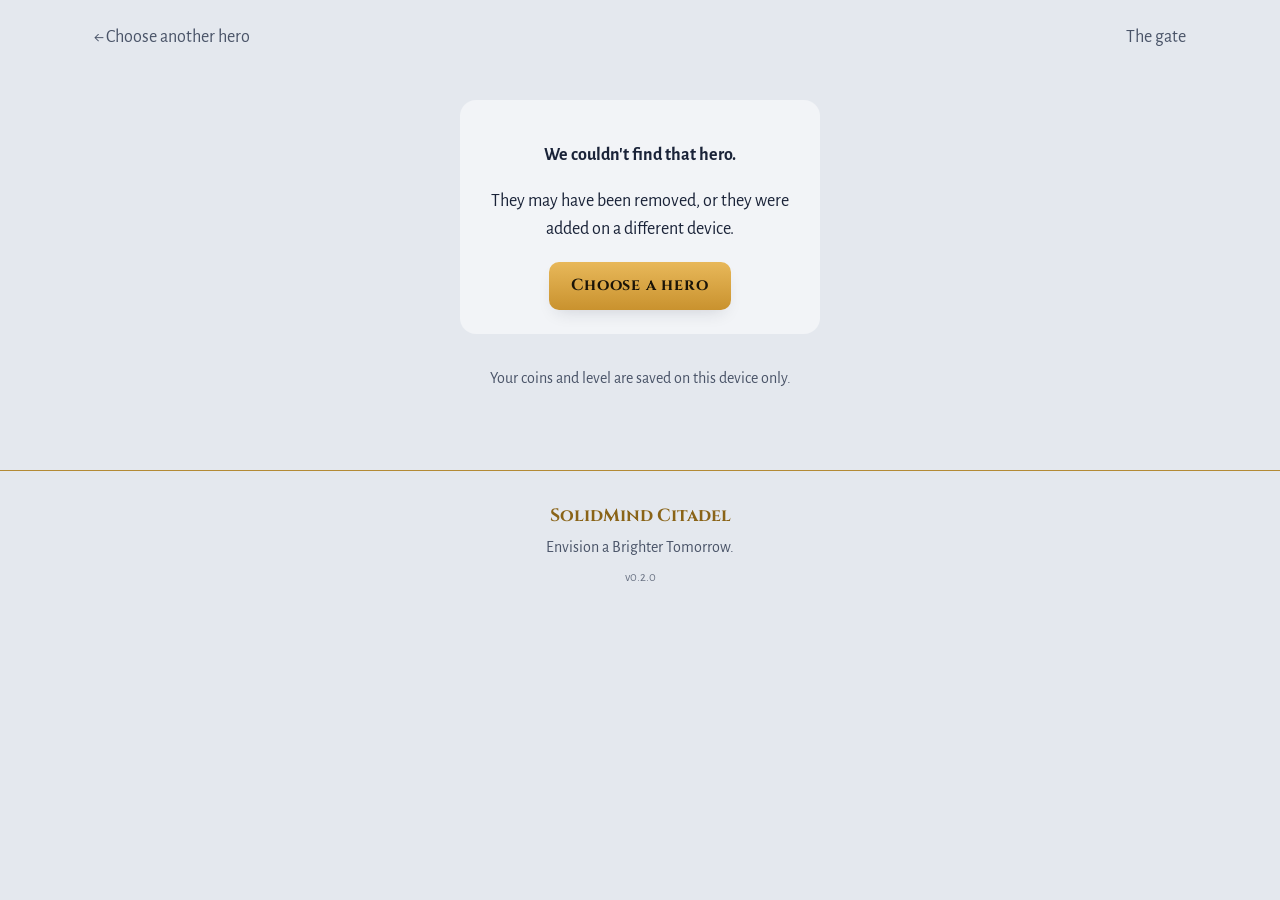
==== hero.html @ c0234db3 "v0.2.0: Rank ladder with tiers and tests Replace coin-based ranks with 5 ranks x 3 tiers moved up on" ====
<!DOCTYPE html>
<!--
  SolidMind Citadel - a hero's home page (hero.html?id=...)
  ------------------------------------------------------------
  Purpose: one page used by every hero. The "id" in the address says
  which hero to show: nickname, crest, gold coins, rank and tier
  (e.g. "Squire – Silver"), level, their next test, and the four halls
  (closed for now: "Gates open soon").

  Depends on: citadel-core.js, citadel-core.css

  Search these tags to jump to a section:
    [HTML-TOP]      links back to the hero list
    [HTML-HERO]     crest, nickname, coins, rank and tier, level
    [HTML-TEST]     the hero's next test and its status
    [HTML-HALLS]    the four halls (drawn by Citadel.renderHalls)
    [HTML-FOOTER]   bottom of the page and version number
    [JS-HOME]       fills in the page for the chosen hero

  Privacy: nicknames only; everything is saved on this device only.
-->
<html lang="en">
<head>
<meta charset="utf-8">
<meta name="viewport" content="width=device-width, initial-scale=1, viewport-fit=cover">
<title>Hero's Hall · SolidMind Citadel</title>
<link rel="icon" href="data:image/svg+xml,<svg xmlns='http://www.w3.org/2000/svg' viewBox='0 0 100 100'><text y='.9em' font-size='90'>🏰</text></svg>">
<link rel="preconnect" href="https://fonts.googleapis.com">
<link rel="preconnect" href="https://fonts.gstatic.com" crossorigin>
<link href="https://fonts.googleapis.com/css2?family=Cinzel:wght@500;700;800&family=Alegreya+Sans:wght@400;500;700&display=swap" rel="stylesheet">
<link rel="stylesheet" href="citadel-core.css">
</head>
<body>

<main class="wrap" id="main">
  <!-- [HTML-TOP] -->
  <nav class="top-links" aria-label="Citadel">
    <a href="heroes.html">&larr; Choose another hero</a>
    <a href="index.html">The gate</a>
  </nav>

  <!-- [HTML-HERO] Shown when the hero is found -->
  <section id="hero-home" hidden>
    <div class="hero-head">
      <div id="crest-spot"></div>
      <h1 id="hero-name"></h1>
    </div>
    <ul class="stats">
      <li class="stat"><span class="label">Gold coins</span>
        <span class="value"><span class="coin" aria-hidden="true"></span><span id="hero-coins">0</span></span></li>
      <li class="stat"><span class="label">Rank</span><span class="value" id="hero-rank"></span></li>
      <li class="stat"><span class="label">Level</span><span class="value" id="hero-level">1</span></li>
    </ul>

    <!-- [HTML-TEST] Filled in by the script. Tests never start by themselves:
         the hero taps "Go to the test" when they choose. -->
    <section class="next-test" aria-labelledby="test-title">
      <h2 id="test-title">Next test</h2>
      <p id="test-name"></p>
      <p><span class="state-tag" id="test-state"></span></p>
      <p id="test-text"></p>
      <ul class="weak-list" id="weak-list" hidden></ul>
      <div class="btn-row" id="test-go" hidden><a class="btn" id="test-link" href="#">Go to the test</a></div>
    </section>

    <!-- [HTML-HALLS] -->
    <h2 class="halls-title">Choose a hall</h2>
    <p class="halls-sub">The gates open soon. Games will appear here, and every win earns gold coins.</p>
    <ul class="halls" id="halls"></ul>
  </section>

  <!-- Shown when the address has no hero, or the hero was removed -->
  <div class="empty" id="not-found" hidden>
    <p><strong>We couldn't find that hero.</strong></p>
    <p>They may have been removed, or they were added on a different device.</p>
    <a class="btn" href="heroes.html">Choose a hero</a>
  </div>

  <p class="device-note">Your coins and level are saved on this device only.</p>
</main>

<!-- [HTML-FOOTER] [VERSION] update the version text with every pull request -->
<footer>
  <div class="wrap">
    <strong>SolidMind Citadel</strong>
    Envision a Brighter Tomorrow.
    <span class="version">v0.2.0</span>
  </div>
</footer>

<script src="citadel-core.js"></script>
<script>
// [JS-HOME] Reads ?id=... from the address and shows that hero.
(function () {
  var C = window.Citadel;
  var id = new URLSearchParams(location.search).get("id");
  var hero = id ? C.getHero(id) : null;
  C.showStorageNotice(document.getElementById("main"));

  if (!hero) {
    document.getElementById("not-found").hidden = false;
    return;
  }
  document.title = hero.nickname + "'s Hall · SolidMind Citadel";
  document.getElementById("crest-spot").appendChild(C.crestSvg(hero, 120));
  document.getElementById("hero-name").textContent = hero.nickname;
  document.getElementById("hero-coins").textContent = hero.coins;
  document.getElementById("hero-rank").appendChild(C.rankBadge(hero));
  document.getElementById("hero-level").textContent = hero.level;

  // Next test: name, status, weak areas (if locked), and a link when it can be taken.
  var st = C.testStatus(hero);
  var STATE_NAMES = { top: "Top of the ladder", coins: "Locked: needs coins", ready: "Ready",
    "retake-coins": "Failed once", retake: "Retake ready", mastery: "Locked until mastery" };
  document.getElementById("test-name").textContent = st.test ? st.test.name : "You are a Master Engineer \u2013 Gold!";
  var tag = document.getElementById("test-state");
  tag.textContent = STATE_NAMES[st.state];
  tag.className = "state-tag state-" + st.state;
  document.getElementById("test-text").textContent = C.testStatusText(hero);
  if (st.weakAreas.length) {
    var list = document.getElementById("weak-list");
    st.weakAreas.forEach(function (a) {
      list.appendChild(C.el("li", { class: a.done ? "done" : null,
        text: a.label + (a.done ? " \u2013 mastered" : " \u2013 needs " + C.MASTERY_MARK + "%") }));
    });
    list.hidden = false;
  }
  if (st.state !== "top") {
    document.getElementById("test-link").href = "test.html?id=" + encodeURIComponent(hero.id);
    document.getElementById("test-go").hidden = false;
  }

  C.renderHalls(document.getElementById("halls"));
  // Rule 6: while a test is waiting, no NEW games open. Say so kindly.
  if (!C.newGamesAllowed(hero)) {
    document.querySelector(".halls-sub").textContent =
      "New games stay closed until your test is done. Games you already have can still be played.";
  }
  document.getElementById("hero-home").hidden = false;
})();
</script>
</body>
</html>
---- citadel-core.css ----
/*
  SolidMind Citadel - shared look (citadel-core.css)
  ------------------------------------------------------------
  Purpose: colors, fonts, buttons, cards, forms and hall banners shared
  by the hero pages and the Treasury, so they match index.html.
  (index.html keeps its own copy inside the page so the main page
  still looks right even on its own.)

  Depends on: Google Fonts Cinzel + Alegreya Sans (linked in each page).
  Used by:    heroes.html, hero.html, treasury.html, test.html

  Search these tags to jump to a section:
    [CSS-COLORS]   night and daylight color sets (same as index.html)
    [CSS-BASE]     page, text, links
    [CSS-HEADER]   page title strip and back links
    [CSS-BUTTONS]  buttons (at least 48 px tall for small fingers)
    [CSS-HEROES]   hero cards and the shield crest
    [CSS-HOME]     a hero's home page: coins, rank, level
    [CSS-RANK]     bronze / silver / gold rank badge
    [CSS-TEST]     next-test box, test page, Treasury coin table
    [CSS-FORMS]    Treasury forms, crest and color pickers
    [CSS-BANNERS]  the four hall banners
    [CSS-NOTICE]   warning and "saved on this device" notes
    [CSS-FOOTER]   bottom of the page and version number
*/

/* [CSS-COLORS] Night is the default; daylight stone when the device is in light mode */
:root {
  color-scheme: dark;
  --sky: #0F1B30;
  --stone: #1A2740;
  --stone-2: #22324F;
  --banner: #1C2B4A;
  --gold: #D9A441;
  --gold-soft: #A9802F;
  --text: #EFE3C8;
  --text-dim: #B9AE96;
  --arcane: #6CCBFF;
  --danger: #FF8A80;
  --shadow: rgba(4, 8, 18, .55);
  box-sizing: border-box;
  padding-top: env(safe-area-inset-top, 0px);
  padding-bottom: env(safe-area-inset-bottom, 0px);
}
@media (prefers-color-scheme: light) {
  :root:not([data-theme="dark"]) {
    color-scheme: light;
    --sky: #E4E8EE;
    --stone: #F2F4F7;
    --stone-2: #FFFFFF;
    --banner: #1C2B4A;
    --gold: #8A6418;
    --gold-soft: #B38A35;
    --text: #1A2338;
    --text-dim: #4A5468;
    --arcane: #1C6FA8;
    --danger: #B3261E;
    --shadow: rgba(26, 35, 56, .18);
  }
}
:root[data-theme="dark"] { color-scheme: dark; }
*, *::before, *::after { box-sizing: inherit; }

/* [CSS-BASE] */
body {
  margin: 0;
  background: var(--sky);
  color: var(--text);
  font-family: "Alegreya Sans", "Segoe UI", system-ui, sans-serif;
  font-size: 1.125rem;
  line-height: 1.55;
}
a { color: inherit; }
:focus-visible { outline: 3px solid var(--arcane); outline-offset: 4px; }
.wrap { width: min(1100px, 100% - 2rem); margin-inline: auto; }
h1, h2, h3 { font-family: "Cinzel", Georgia, serif; color: var(--gold); line-height: 1.2; }
[hidden] { display: none !important; }
.visually-hidden {
  position: absolute; width: 1px; height: 1px; overflow: hidden;
  clip: rect(0 0 0 0); white-space: nowrap;
}

/* [CSS-HEADER] */
.top-links {
  display: flex; flex-wrap: wrap; justify-content: space-between; gap: .5rem;
  padding-top: 1rem;
}
.top-links a {
  display: inline-flex; align-items: center; min-height: 44px;
  padding: 0 .25rem; color: var(--text-dim); text-decoration: none;
}
.top-links a:hover { color: var(--gold); text-decoration: underline; }
.page-title { text-align: center; margin: 1.5rem auto 0; max-width: 40ch; }
.page-title h1 {
  font-weight: 800; font-size: clamp(1.8rem, 5vw, 2.7rem);
  letter-spacing: .03em; margin: 0;
}
.page-title p { color: var(--text-dim); margin: .6rem 0 0; }

/* [CSS-BUTTONS] */
.btn {
  display: inline-flex; align-items: center; justify-content: center; gap: .5rem;
  min-height: 48px; padding: .6rem 1.4rem;
  font: 700 1rem/1.2 "Cinzel", Georgia, serif; letter-spacing: .05em;
  color: #1A1408; background: linear-gradient(#E8B85A, #C9922E);
  border: 0; border-radius: 10px; cursor: pointer; text-decoration: none;
  box-shadow: 0 8px 18px -8px var(--shadow);
}
.btn:hover { filter: brightness(1.08); }
.btn.ghost {
  color: var(--gold); background: transparent;
  box-shadow: inset 0 0 0 2px var(--gold-soft);
}
.btn.danger { color: var(--danger); background: transparent; box-shadow: inset 0 0 0 2px var(--danger); }
.btn.small { min-height: 44px; padding: .4rem 1rem; font-size: .9rem; }
.btn-row { display: flex; flex-wrap: wrap; gap: .75rem; justify-content: center; margin-top: 1.25rem; }

/* [CSS-HEROES] Hero cards on "Who enters the Citadel?" */
.hero-grid {
  list-style: none; padding: 0; margin: 2rem 0 0;
  display: grid; gap: 1.25rem;
  grid-template-columns: repeat(auto-fill, minmax(min(100%, 200px), 1fr));
}
.hero-card {
  display: flex; flex-direction: column; align-items: center; gap: .5rem;
  height: 100%; padding: 1.5rem 1rem 1.25rem;
  background: var(--stone); border: 2px solid var(--gold-soft); border-radius: 16px;
  text-decoration: none; text-align: center;
  box-shadow: 0 18px 30px -18px var(--shadow);
  border-top: 8px solid var(--hero-color, var(--gold));
  transition: transform .2s ease, border-color .2s ease;
}
a.hero-card:hover, a.hero-card:focus-visible { transform: translateY(-4px); border-color: var(--gold); }
.hero-card .name {
  font-family: "Cinzel", Georgia, serif; font-weight: 700; font-size: 1.3rem;
  color: var(--text); overflow-wrap: anywhere;
}
.hero-card .meta { color: var(--text-dim); font-size: 1rem; }
.crest { display: block; filter: drop-shadow(0 8px 10px var(--shadow)); }
.crest text { font-family: "Apple Color Emoji", "Segoe UI Emoji", "Noto Color Emoji", sans-serif; }

.empty {
  text-align: center; max-width: 36ch; margin: 2.5rem auto 0;
  padding: 1.5rem; background: var(--stone); border-radius: 16px;
}

/* [CSS-HOME] A hero's own home page */
.hero-head { display: flex; flex-direction: column; align-items: center; text-align: center; margin-top: 1.5rem; }
.hero-head h1 { font-size: clamp(1.9rem, 6vw, 2.8rem); margin: .75rem 0 0; overflow-wrap: anywhere; }
.stats {
  display: grid; gap: 1rem; list-style: none; padding: 0;
  margin: 1.75rem auto 0; max-width: 640px;
  grid-template-columns: repeat(3, 1fr);
}
@media (max-width: 480px) { .stats { grid-template-columns: 1fr; } }
.stat {
  background: var(--stone); border: 1px solid var(--gold-soft); border-radius: 14px;
  padding: .9rem .75rem; text-align: center;
}
.stat .label { display: block; font-size: .9rem; color: var(--text-dim); text-transform: uppercase; letter-spacing: .08em; }
.stat .value { display: block; font-family: "Cinzel", Georgia, serif; font-weight: 700; font-size: 1.45rem; color: var(--gold); }
.coin {
  display: inline-block; width: 1em; height: 1em; border-radius: 50%; vertical-align: -.12em; margin-right: .3rem;
  background: radial-gradient(circle at 35% 35%, #FFE7A3, #D9A441 55%, #8A6418);
  box-shadow: inset 0 0 0 2px rgba(138, 100, 24, .6);
}

/* [CSS-RANK] Rank badge: a small medal colored bronze, silver or gold, plus the words */
.rank-badge { display: inline-flex; align-items: center; gap: .4rem; font-weight: 700; }
.medal {
  flex: none; width: 1.05em; height: 1.05em; border-radius: 50%;
  box-shadow: inset 0 0 0 2px rgba(0, 0, 0, .25), 0 1px 3px var(--shadow);
}
.tier-bronze .medal { background: radial-gradient(circle at 35% 35%, #F2C29B, #B8733A 60%, #7A4520); }
.tier-silver .medal { background: radial-gradient(circle at 35% 35%, #FFFFFF, #B9C2CC 60%, #6E7884); }
.tier-gold   .medal { background: radial-gradient(circle at 35% 35%, #FFE7A3, #D9A441 60%, #8A6418); }
.stat .rank-badge { font-family: "Cinzel", Georgia, serif; font-size: 1.1rem; color: var(--gold); justify-content: center; }
.hero-card .rank-badge { color: var(--text); font-size: 1rem; }

/* [CSS-TEST] Next test box (hero page), test page, coin table (Treasury) */
.next-test {
  max-width: 640px; margin: 1.25rem auto 0; padding: 1rem 1.25rem; text-align: center;
  background: var(--stone); border: 2px solid var(--arcane); border-radius: 14px;
}
.next-test h2 { font-size: 1.15rem; margin: 0 0 .3rem; }
.next-test p { margin: .3rem 0; }
.weak-list { list-style: none; padding: 0; margin: .4rem 0 0; display: grid; gap: .3rem; }
.weak-list li::before { content: "\2610  "; color: var(--text-dim); }
.weak-list li.done::before { content: "\2611  "; color: var(--arcane); }
.state-tag {
  display: inline-block; padding: .1rem .6rem; border-radius: 99px; font-size: .9rem; font-weight: 700;
  background: var(--sky); border: 1px solid var(--gold-soft);
}
.state-ready, .state-retake { border-color: var(--arcane); color: var(--arcane); }
.state-mastery { border-color: var(--danger); color: var(--danger); }
.coming-soon {
  text-align: center; font-family: "Cinzel", Georgia, serif; font-weight: 700; font-size: 1.3rem;
  color: var(--arcane); padding: 1.25rem; margin: 1rem 0; border: 2px dashed var(--arcane); border-radius: 14px;
}
.rules { margin: .5rem 0 0; padding-left: 1.2rem; }
.rules li { margin: .25rem 0; }
.table-scroll { overflow-x: auto; }
.coin-table { width: 100%; border-collapse: collapse; font-size: 1rem; }
.coin-table th, .coin-table td { padding: .4rem .5rem; border-bottom: 1px solid var(--gold-soft); text-align: left; vertical-align: middle; }
.coin-table th { font-family: "Cinzel", Georgia, serif; color: var(--gold); font-size: .95rem; }
.coin-table input { width: 6.5rem; min-height: 44px; padding: .3rem .5rem; font: inherit; color: var(--text);
  background: var(--sky); border: 2px solid var(--gold-soft); border-radius: 8px; }
.promo { color: var(--arcane); font-size: .9rem; font-weight: 700; }

/* [CSS-FORMS] Treasury */
.panel {
  background: var(--stone); border: 1px solid var(--gold-soft); border-radius: 16px;
  padding: clamp(1rem, 4vw, 1.75rem); margin: 1.75rem auto 0; max-width: 720px;
  box-shadow: 0 18px 30px -20px var(--shadow);
}
.panel h2 { margin: 0 0 .75rem; font-size: 1.35rem; }
.panel > p { margin: .25rem 0 .75rem; color: var(--text-dim); }
label, .field-label { display: block; font-weight: 700; margin: 1rem 0 .4rem; }
input[type="text"], input[type="password"], select {
  width: 100%; min-height: 48px; padding: .5rem .8rem;
  font: inherit; color: var(--text); background: var(--sky);
  border: 2px solid var(--gold-soft); border-radius: 10px;
}
input:focus-visible, select:focus-visible { border-color: var(--arcane); outline-offset: 2px; }
.pin-input { font-size: 1.6rem !important; letter-spacing: .6em; text-align: center; max-width: 12rem; }
.hint { font-size: .95rem; color: var(--text-dim); margin: .3rem 0 0; }
.error { color: var(--danger); font-weight: 700; margin: .75rem 0 0; min-height: 1.5em; }
.ok { color: var(--arcane); font-weight: 700; margin: .75rem 0 0; }

fieldset { border: 0; padding: 0; margin: 1rem 0 0; min-width: 0; }
legend { font-weight: 700; padding: 0; margin-bottom: .4rem; }
.picker { display: flex; flex-wrap: wrap; gap: .5rem; }
.picker input { position: absolute; opacity: 0; width: 1px; height: 1px; }
.picker label {
  margin: 0; display: grid; place-items: center;
  width: 52px; height: 52px; border-radius: 12px; cursor: pointer;
  background: var(--sky); border: 2px solid var(--gold-soft);
  font-size: 1.7rem; font-weight: 400;
}
.picker.colors label { border-radius: 50%; }
.picker input:checked + label { border-color: var(--arcane); box-shadow: 0 0 0 3px var(--arcane); }
.picker input:focus-visible + label { outline: 3px solid var(--arcane); outline-offset: 3px; }

.roster { list-style: none; padding: 0; margin: .5rem 0 0; display: grid; gap: .9rem; }
.roster li {
  display: grid; grid-template-columns: auto 1fr; gap: .4rem 1rem; align-items: center;
  padding: .9rem; background: var(--sky); border-radius: 12px; border-left: 6px solid var(--hero-color, var(--gold));
}
.roster .who { font-family: "Cinzel", Georgia, serif; font-weight: 700; font-size: 1.15rem; overflow-wrap: anywhere; }
.roster .info { color: var(--text-dim); font-size: 1rem; }
.roster .controls { grid-column: 1 / -1; display: flex; flex-wrap: wrap; gap: .5rem; align-items: center; }
.roster .controls label { margin: 0; font-weight: 500; display: flex; align-items: center; gap: .5rem; }
.roster .controls select { width: auto; }

/* [CSS-BANNERS] The four hall banners (same design as index.html) */
.halls-title { font-size: clamp(1.4rem, 3vw, 1.9rem); text-align: center; margin: clamp(2.5rem, 7vw, 4rem) 0 .4rem; }
.halls-sub { text-align: center; color: var(--text-dim); margin: 0 auto 2.25rem; max-width: 46ch; }
.halls {
  display: grid; grid-template-columns: repeat(auto-fit, minmax(210px, 1fr));
  gap: 2.25rem 1.5rem; list-style: none; padding: 0; margin: 0;
}
.hall { position: relative; padding-top: 14px; }
.hall::before {
  content: ""; position: absolute; top: 4px; left: -6px; right: -6px; height: 10px; border-radius: 5px;
  background: linear-gradient(var(--gold), var(--gold-soft));
}
.cloth {
  --notch: 34px; display: block; height: 100%; text-decoration: none; padding: 3px; background: var(--gold);
  clip-path: polygon(0 0, 100% 0, 100% calc(100% - var(--notch)), 50% 100%, 0 calc(100% - var(--notch)));
  transform-origin: top center; filter: drop-shadow(0 18px 18px var(--shadow));
}
.cloth-inner {
  height: 100%; background: var(--banner); clip-path: inherit;
  padding: 1.6rem 1.25rem calc(var(--notch) + 1.6rem); text-align: center; color: #EFE3C8;
  display: flex; flex-direction: column; align-items: center; gap: .6rem;
}
.cloth svg { width: 56px; height: 56px; stroke: #E3B456; fill: none; stroke-width: 2.2; stroke-linecap: round; stroke-linejoin: round; }
.cloth h3 { font-weight: 700; font-size: 1.35rem; margin: .2rem 0 0; color: #F3D58C; }
.cloth p { margin: 0; font-size: 1.05rem; color: #D9CEB4; }
.cloth .status { margin-top: auto; padding-top: .8rem; font-size: .95rem; color: #8FD6FF; }
a.cloth { transition: transform .2s ease; }
a.cloth:hover, a.cloth:focus-visible { transform: translateY(-4px); }
@keyframes unfurl { from { transform: scaleY(.05); opacity: 0; } to { transform: scaleY(1); opacity: 1; } }
.hall .cloth { animation: unfurl .7s cubic-bezier(.2, .8, .2, 1) both; }
.hall:nth-child(2) .cloth { animation-delay: .12s; }
.hall:nth-child(3) .cloth { animation-delay: .24s; }
.hall:nth-child(4) .cloth { animation-delay: .36s; }

/* [CSS-NOTICE] */
.notice {
  margin: 1.25rem auto 0; max-width: 720px; padding: .8rem 1rem; border-radius: 12px;
  background: var(--stone-2); border: 2px dashed var(--danger); color: var(--text);
}
.device-note { text-align: center; color: var(--text-dim); font-size: 1rem; max-width: 52ch; margin: 2rem auto 0; }

/* Respect "reduce motion" on the device */
@media (prefers-reduced-motion: reduce) {
  .hall .cloth { animation: none; }
  a.cloth, .hero-card { transition: none; }
  a.cloth:hover, a.hero-card:hover { transform: none; }
}

/* [CSS-FOOTER] */
footer {
  margin-top: clamp(3rem, 8vw, 5rem); padding: 2rem 0 2.5rem;
  border-top: 1px solid var(--gold-soft); text-align: center; color: var(--text-dim); font-size: 1rem;
}
footer strong { display: block; font-family: "Cinzel", Georgia, serif; color: var(--gold); font-size: 1.1rem; margin-bottom: .25rem; }
.version { display: block; margin-top: .5rem; font-size: .8rem; opacity: .8; }
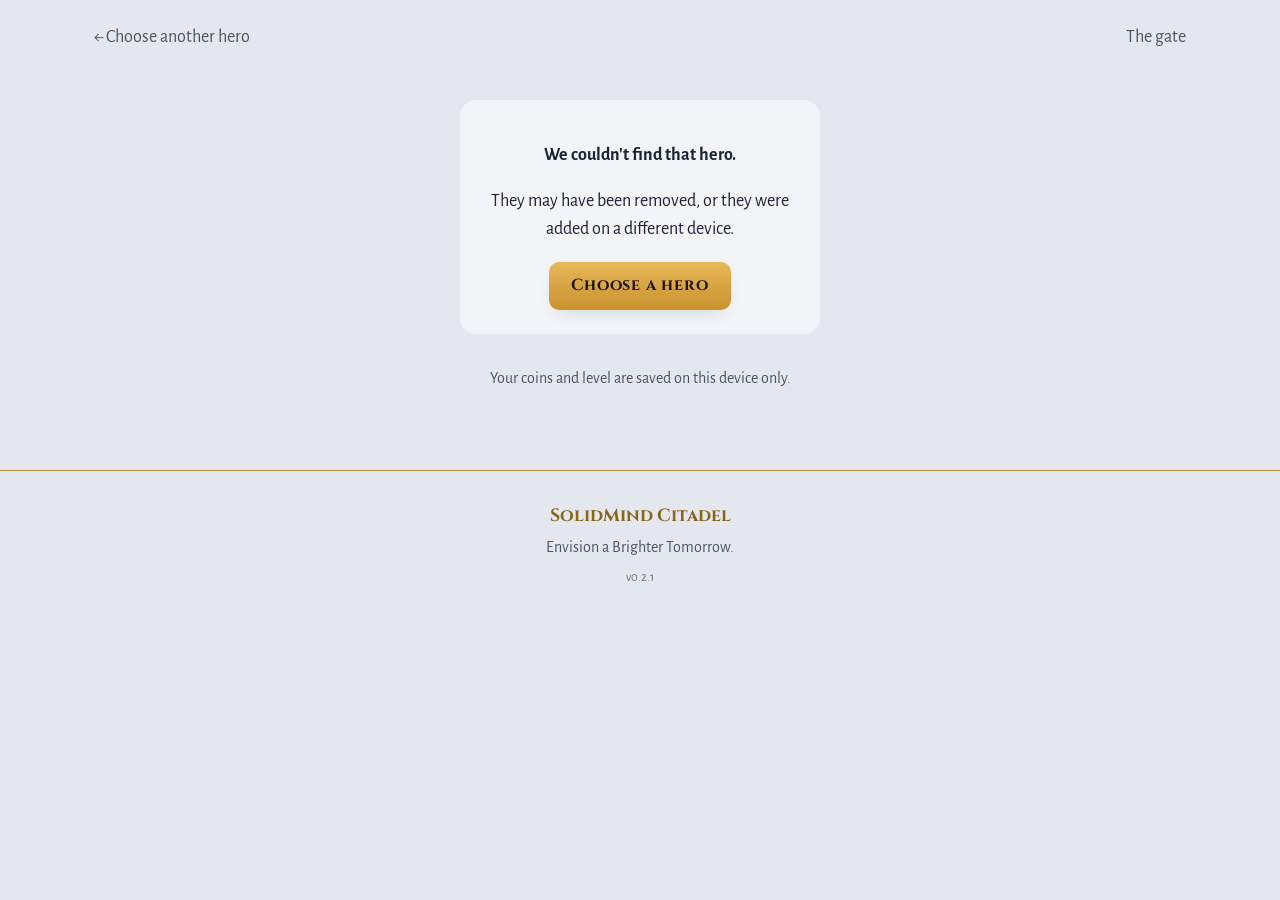
==== commit 9d02d95a: "v0.2.1: Privacy fix, working rules and preview labels Remove the kids' ages from CLAUDE.md, add the " ====
--- a/hero.html
+++ b/hero.html
@@ -84,7 +84,7 @@
   <div class="wrap">
     <strong>SolidMind Citadel</strong>
     Envision a Brighter Tomorrow.
-    <span class="version">v0.2.0</span>
+    <span class="version">v0.2.1</span>
   </div>
 </footer>
 
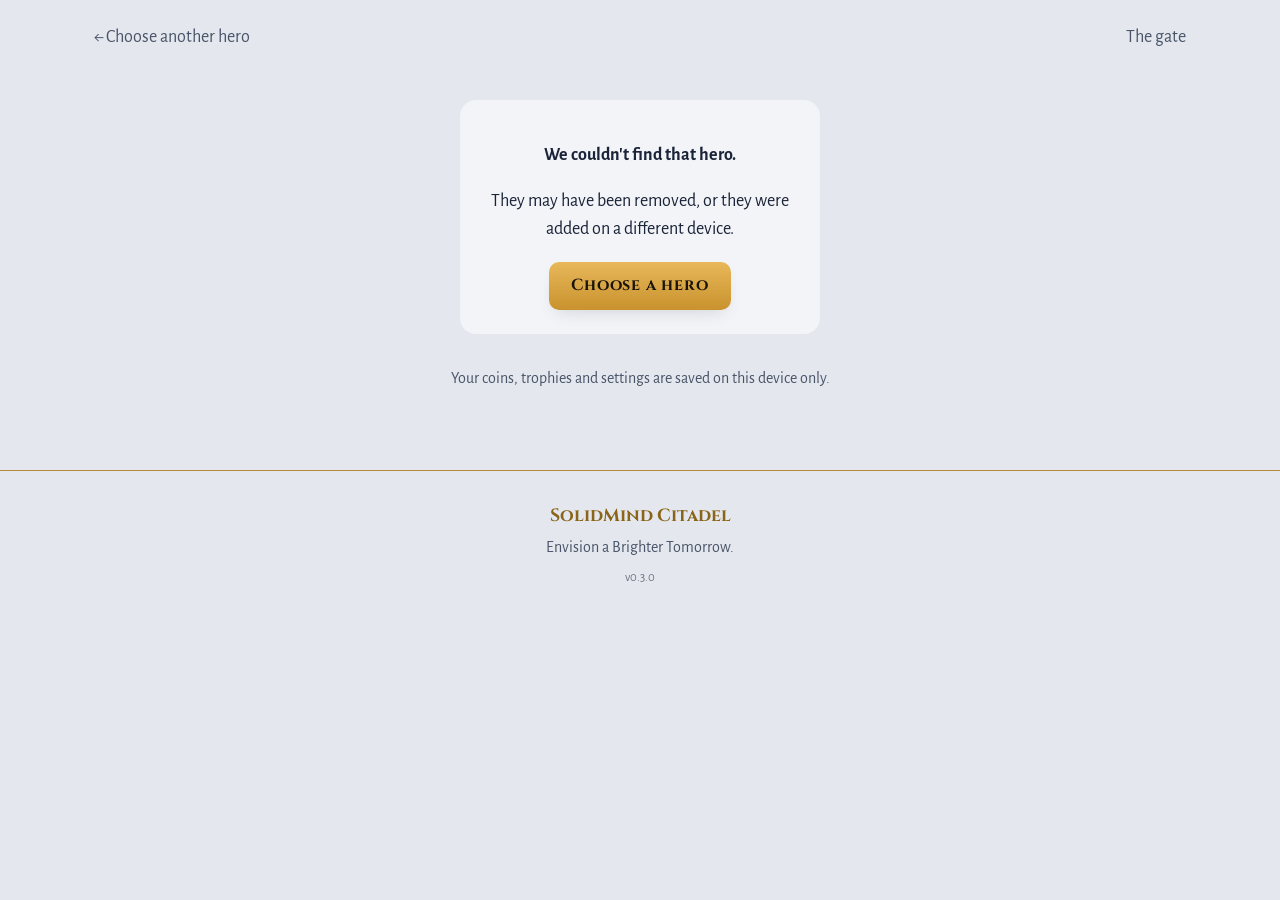
==== commit dacb7cea: "v0.3.0: Treasure chest, trophies, settings, backup and visitor mode Add coin history and per-game to" ====
--- a/hero.html
+++ b/hero.html
@@ -4,8 +4,11 @@
   ------------------------------------------------------------
   Purpose: one page used by every hero. The "id" in the address says
   which hero to show: nickname, crest, gold coins, rank and tier
-  (e.g. "Squire – Silver"), level, their next test, and the four halls
-  (closed for now: "Gates open soon").
+  (e.g. "Squire – Silver"), level, their next test, the four halls
+  (closed for now: "Gates open soon"), the treasure chest (coin
+  history and coins per game), the trophy hall (badges and best
+  scores) and the hero's own settings (Sound, Read words out loud).
+  Visitors are sent to visitor.html instead.
 
   Depends on: citadel-core.js, citadel-core.css
 
@@ -14,8 +17,14 @@
     [HTML-HERO]     crest, nickname, coins, rank and tier, level
     [HTML-TEST]     the hero's next test and its status
     [HTML-HALLS]    the four halls (drawn by Citadel.renderHalls)
+    [HTML-CHEST]    treasure chest: coins per game and coin history
+    [HTML-TROPHIES] trophy hall: rank/tier badges and best scores
+    [HTML-SETTINGS] Sound and Read words out loud switches
     [HTML-FOOTER]   bottom of the page and version number
     [JS-HOME]       fills in the page for the chosen hero
+    [JS-CHEST]      draws the treasure chest
+    [JS-TROPHIES]   draws the trophy hall
+    [JS-SETTINGS]   the two switches
 
   Privacy: nicknames only; everything is saved on this device only.
 -->
@@ -67,6 +76,38 @@
     <h2 class="halls-title">Choose a hall</h2>
     <p class="halls-sub">The gates open soon. Games will appear here, and every win earns gold coins.</p>
     <ul class="halls" id="halls"></ul>
+
+    <!-- [HTML-CHEST] -->
+    <section class="panel" aria-labelledby="chest-title">
+      <h2 id="chest-title"><span class="coin" aria-hidden="true"></span>Treasure chest</h2>
+      <p>Where your gold coins came from.</p>
+      <h3 class="sub-title">Coins from each game</h3>
+      <ul class="totals" id="game-totals"></ul>
+      <p class="hint" id="no-game-coins">No game coins yet. Games will add them here.</p>
+      <h3 class="sub-title">Coin history <span class="hint">(newest first)</span></h3>
+      <ol class="history" id="history"></ol>
+      <p class="hint" id="no-history">Nothing yet. Coins you earn or lose will show up here.</p>
+      <div class="btn-row" id="more-row" hidden><button class="btn ghost small" type="button" id="more-btn">Show more</button></div>
+    </section>
+
+    <!-- [HTML-TROPHIES] -->
+    <section class="panel" aria-labelledby="trophy-title">
+      <h2 id="trophy-title">Trophy hall</h2>
+      <h3 class="sub-title">Rank badges</h3>
+      <ul class="badges" id="badges"></ul>
+      <h3 class="sub-title">Best scores</h3>
+      <ul class="totals" id="best-scores"></ul>
+      <p class="hint" id="no-scores">Play a game to earn your first trophy.</p>
+    </section>
+
+    <!-- [HTML-SETTINGS] The hero can change these; games read them from citadel-core.js -->
+    <section class="panel" aria-labelledby="settings-title">
+      <h2 id="settings-title">My settings</h2>
+      <label class="switch"><input type="checkbox" role="switch" id="set-sound"> <span>Sound</span></label>
+      <label class="switch"><input type="checkbox" role="switch" id="set-read"> <span>Read words out loud</span></label>
+      <p class="hint" id="no-speech" hidden>This browser can't read words out loud, so that switch won't do anything here.</p>
+      <p class="hint">Only for you, and only on this device.</p>
+    </section>
   </section>
 
   <!-- Shown when the address has no hero, or the hero was removed -->
@@ -76,7 +117,7 @@
     <a class="btn" href="heroes.html">Choose a hero</a>
   </div>
 
-  <p class="device-note">Your coins and level are saved on this device only.</p>
+  <p class="device-note">Your coins, trophies and settings are saved on this device only.</p>
 </main>
 
 <!-- [HTML-FOOTER] [VERSION] update the version text with every pull request -->
@@ -84,7 +125,7 @@
   <div class="wrap">
     <strong>SolidMind Citadel</strong>
     Envision a Brighter Tomorrow.
-    <span class="version">v0.2.1</span>
+    <span class="version">v0.3.0</span>
   </div>
 </footer>
 
@@ -94,6 +135,7 @@
 (function () {
   var C = window.Citadel;
   var id = new URLSearchParams(location.search).get("id");
+  if (C.isVisitor(id)) { location.replace("visitor.html"); return; } // visitors have their own page
   var hero = id ? C.getHero(id) : null;
   C.showStorageNotice(document.getElementById("main"));
 
@@ -136,6 +178,69 @@
     document.querySelector(".halls-sub").textContent =
       "New games stay closed until your test is done. Games you already have can still be played.";
   }
+
+  var el = C.el;
+  function $(x) { return document.getElementById(x); }
+  // Dates are saved as "2026-11-15"; show them the way this device likes.
+  function niceDate(d) {
+    if (!d) return "Earlier";
+    var t = new Date(d + "T12:00:00");
+    return isNaN(t) ? d : t.toLocaleDateString(undefined, { year: "numeric", month: "short", day: "numeric" });
+  }
+
+  /* [JS-CHEST] Coins per game, then the history, 20 lines at a time. */
+  var totals = C.gameTotals(hero);
+  totals.forEach(function (t) {
+    $("game-totals").appendChild(el("li", null, el("span", { text: t.label }), el("strong", { text: t.coins + " coins" })));
+  });
+  $("no-game-coins").hidden = totals.length > 0;
+
+  var history = C.coinHistory(hero), shown = 0;
+  function showMore() {
+    history.slice(shown, shown + 20).forEach(function (h) {
+      var plus = h.amount > 0;
+      $("history").appendChild(el("li", null,
+        el("span", { class: "when", text: niceDate(h.date) }),
+        el("span", { class: "what", text: h.label + (h.note ? " (" + h.note + ")" : "") }),
+        el("strong", { class: plus ? "plus" : "minus",
+          text: (plus ? "+" : "\u2212") + Math.abs(h.amount),
+          "aria-label": (plus ? "plus " : "minus ") + Math.abs(h.amount) + " coins" })));
+    });
+    shown = Math.min(history.length, shown + 20);
+    $("more-row").hidden = shown >= history.length;
+  }
+  $("more-btn").addEventListener("click", showMore);
+  showMore();
+  $("no-history").hidden = history.length > 0;
+
+  /* [JS-TROPHIES] A medal for every tier and rank reached, newest first. */
+  C.trophies(hero).forEach(function (t) {
+    $("badges").appendChild(el("li", { class: "badge tier-" + t.tier.toLowerCase() },
+      el("span", { class: "medal big", "aria-hidden": "true" }),
+      el("span", { class: "badge-name", text: t.label }),
+      el("span", { class: "hint", text: niceDate(t.date) })));
+  });
+  var best = C.bestScores(hero);
+  best.forEach(function (b) {
+    $("best-scores").appendChild(el("li", null, el("span", { text: b.label }),
+      el("strong", { text: b.text }), el("span", { class: "hint", text: niceDate(b.date) })));
+  });
+  $("no-scores").hidden = best.length > 0;
+
+  /* [JS-SETTINGS] Saved right away. Turning one on gives a small sample. */
+  var set = C.getSettings(hero.id);
+  $("set-sound").checked = set.sound;
+  $("set-read").checked = set.readAloud;
+  $("no-speech").hidden = C.canSpeak();
+  $("set-sound").addEventListener("change", function () {
+    C.setSetting(hero.id, "sound", this.checked);
+    C.playSound(hero.id, "coin");
+  });
+  $("set-read").addEventListener("change", function () {
+    C.setSetting(hero.id, "readAloud", this.checked);
+    C.speak(hero.id, "Read words out loud is on.");
+  });
+
   document.getElementById("hero-home").hidden = false;
 })();
 </script>
--- a/citadel-core.css
+++ b/citadel-core.css
@@ -7,7 +7,7 @@
   still looks right even on its own.)
 
   Depends on: Google Fonts Cinzel + Alegreya Sans (linked in each page).
-  Used by:    heroes.html, hero.html, treasury.html, test.html
+  Used by:    heroes.html, hero.html, treasury.html, test.html, visitor.html
 
   Search these tags to jump to a section:
     [CSS-COLORS]   night and daylight color sets (same as index.html)
@@ -18,6 +18,7 @@
     [CSS-HOME]     a hero's home page: coins, rank, level
     [CSS-RANK]     bronze / silver / gold rank badge
     [CSS-TEST]     next-test box, test page, Treasury coin table
+    [CSS-CHEST]    treasure chest, trophy hall, settings switches
     [CSS-FORMS]    Treasury forms, crest and color pickers
     [CSS-BANNERS]  the four hall banners
     [CSS-NOTICE]   warning and "saved on this device" notes
@@ -207,6 +208,50 @@
   background: var(--sky); border: 2px solid var(--gold-soft); border-radius: 8px; }
 .promo { color: var(--arcane); font-size: .9rem; font-weight: 700; }
 
+/* [CSS-CHEST] Treasure chest, trophy hall and settings on a hero's page */
+.panel h2 .coin { margin-right: .5rem; }
+.sub-title { font-size: 1.05rem; margin: 1.25rem 0 .5rem; }
+.sub-title .hint { font-family: "Alegreya Sans", sans-serif; font-weight: 400; }
+.totals, .history, .badges { list-style: none; padding: 0; margin: 0; }
+.totals li, .history li {
+  display: flex; flex-wrap: wrap; align-items: baseline; gap: .25rem 1rem;
+  padding: .55rem .25rem; border-bottom: 1px solid var(--gold-soft);
+}
+.totals li > :first-child, .history .what { flex: 1 1 10rem; overflow-wrap: anywhere; }
+.history .when { flex: 0 0 auto; min-width: 6.5rem; color: var(--text-dim); font-size: .95rem; }
+.history .plus { color: var(--arcane); }
+.history .minus { color: var(--danger); }
+.badges { display: grid; gap: .75rem; grid-template-columns: repeat(auto-fill, minmax(min(100%, 150px), 1fr)); }
+.badge {
+  display: flex; flex-direction: column; align-items: center; gap: .3rem; text-align: center;
+  padding: .9rem .5rem; background: var(--sky); border: 1px solid var(--gold-soft); border-radius: 12px;
+}
+.badge-name { font-family: "Cinzel", Georgia, serif; font-weight: 700; font-size: .95rem; }
+.medal.big { width: 2.4rem; height: 2.4rem; }
+.switch {
+  display: flex; align-items: center; gap: .75rem; min-height: 48px; margin: .25rem 0;
+  font-weight: 700; cursor: pointer;
+}
+.switch input {
+  appearance: none; -webkit-appearance: none; flex: none; margin: 0; cursor: pointer;
+  width: 3.4rem; height: 2rem; border-radius: 99px; position: relative;
+  background: var(--sky); border: 2px solid var(--gold-soft); transition: background .2s ease;
+}
+.switch input::after {
+  content: ""; position: absolute; top: 3px; left: 3px; width: 1.4rem; height: 1.4rem; border-radius: 50%;
+  background: var(--text-dim); transition: transform .2s ease;
+}
+.switch input:checked { background: var(--arcane); border-color: var(--arcane); }
+.switch input:checked::after { transform: translateX(1.4rem); background: #fff; }
+.backup-text { width: 100%; min-height: 8rem; font: .85rem/1.4 ui-monospace, Menlo, Consolas, monospace;
+  color: var(--text); background: var(--sky); border: 2px solid var(--gold-soft); border-radius: 10px; padding: .6rem; }
+.warning-box { margin: 1rem 0 0; padding: .8rem 1rem; border-radius: 12px; border: 2px solid var(--danger); background: var(--sky); }
+.visitor-crest { font-size: 3.5rem; line-height: 1; }
+
+/* Treasury "Correct coins" box inside a hero row */
+.roster details.correct { grid-column: 1 / -1; }
+.roster details.correct summary { cursor: pointer; min-height: 44px; display: flex; align-items: center; color: var(--gold); font-weight: 700; }
+
 /* [CSS-FORMS] Treasury */
 .panel {
   background: var(--stone); border: 1px solid var(--gold-soft); border-radius: 16px;
@@ -296,7 +341,7 @@
 /* Respect "reduce motion" on the device */
 @media (prefers-reduced-motion: reduce) {
   .hall .cloth { animation: none; }
-  a.cloth, .hero-card { transition: none; }
+  a.cloth, .hero-card, .switch input, .switch input::after { transition: none; }
   a.cloth:hover, a.hero-card:hover { transform: none; }
 }
 
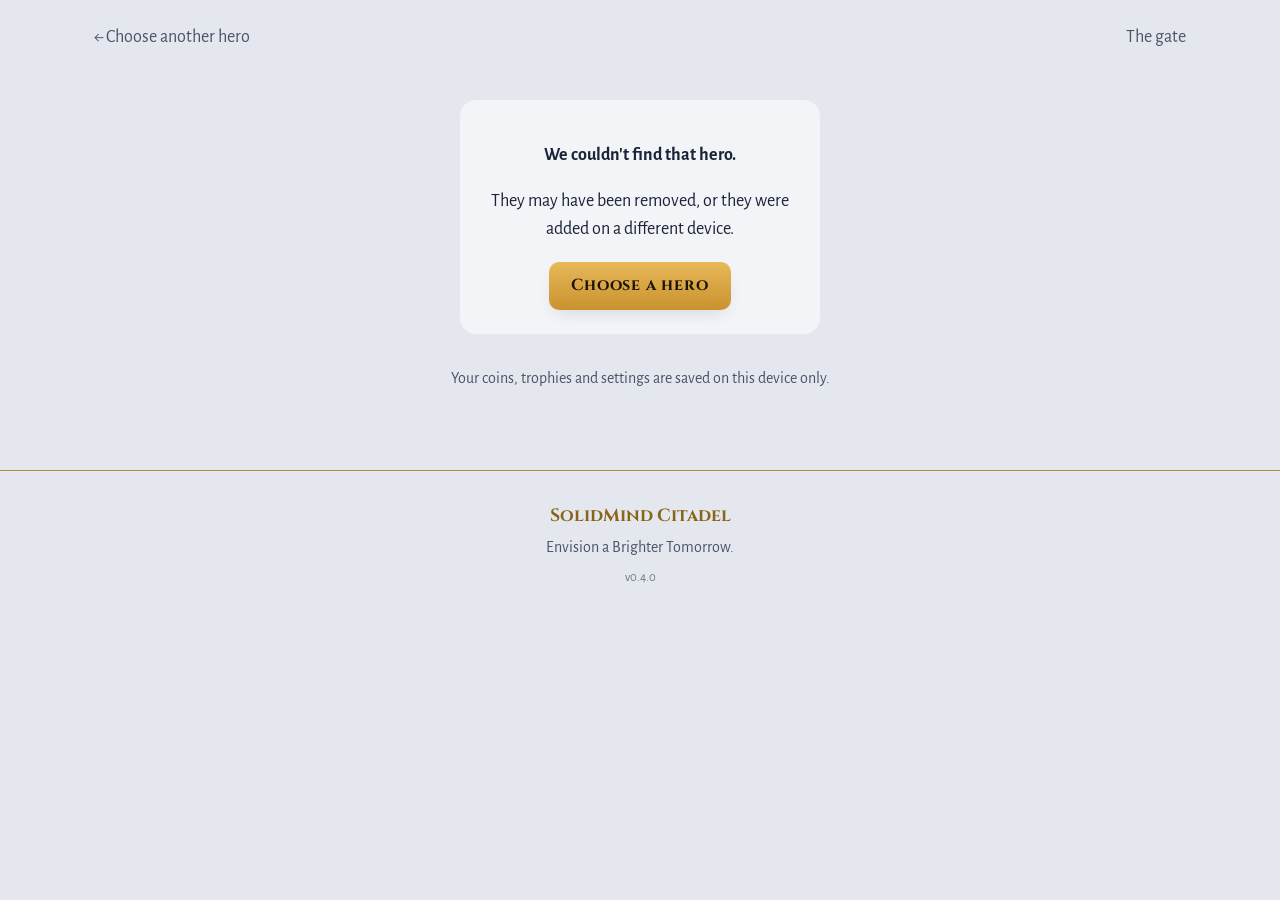
==== commit 1028dd44: "v0.4.0: Pizza Party First game (games/pizza-party.html) and template for later games, the Proving Gr" ====
--- a/hero.html
+++ b/hero.html
@@ -74,7 +74,7 @@
 
     <!-- [HTML-HALLS] -->
     <h2 class="halls-title">Choose a hall</h2>
-    <p class="halls-sub">The gates open soon. Games will appear here, and every win earns gold coins.</p>
+    <p class="halls-sub">The Proving Grounds is open! Every game you finish earns gold coins. More halls open soon.</p>
     <ul class="halls" id="halls"></ul>
 
     <!-- [HTML-CHEST] -->
@@ -125,7 +125,7 @@
   <div class="wrap">
     <strong>SolidMind Citadel</strong>
     Envision a Brighter Tomorrow.
-    <span class="version">v0.3.0</span>
+    <span class="version">v0.4.0</span>
   </div>
 </footer>
 
@@ -172,11 +172,11 @@
     document.getElementById("test-go").hidden = false;
   }
 
-  C.renderHalls(document.getElementById("halls"));
+  C.renderHalls(document.getElementById("halls"), hero.id);
   // Rule 6: while a test is waiting, no NEW games open. Say so kindly.
   if (!C.newGamesAllowed(hero)) {
     document.querySelector(".halls-sub").textContent =
-      "New games stay closed until your test is done. Games you already have can still be played.";
+      "New games stay closed until your test is done. Games you already have (like Pizza Party) can still be played.";
   }
 
   var el = C.el;
--- a/citadel-core.css
+++ b/citadel-core.css
@@ -7,7 +7,7 @@
   still looks right even on its own.)
 
   Depends on: Google Fonts Cinzel + Alegreya Sans (linked in each page).
-  Used by:    heroes.html, hero.html, treasury.html, test.html, visitor.html
+  Used by:    every page, including proving-grounds.html and games/*.html
 
   Search these tags to jump to a section:
     [CSS-COLORS]   night and daylight color sets (same as index.html)
@@ -19,6 +19,9 @@
     [CSS-RANK]     bronze / silver / gold rank badge
     [CSS-TEST]     next-test box, test page, Treasury coin table
     [CSS-CHEST]    treasure chest, trophy hall, settings switches
+    [CSS-QUESTIONS] question pictures and step-by-step explanations
+                    (used by games and, later, rank tests)
+    [CSS-HALL]     a hall page's list of games
     [CSS-FORMS]    Treasury forms, crest and color pickers
     [CSS-BANNERS]  the four hall banners
     [CSS-NOTICE]   warning and "saved on this device" notes
@@ -248,6 +251,61 @@
 .warning-box { margin: 1rem 0 0; padding: .8rem 1rem; border-radius: 12px; border: 2px solid var(--danger); background: var(--sky); }
 .visitor-crest { font-size: 3.5rem; line-height: 1; }
 
+/* [CSS-QUESTIONS] Pictures drawn by citadel-questions.js */
+.q-visual { margin: 0; display: flex; justify-content: center; }
+.q-row { display: flex; flex-wrap: wrap; justify-content: center; gap: .25rem; }
+.q-piece { position: relative; display: inline-grid; place-items: center; font-size: 1.9rem; line-height: 1; min-width: 2.2rem; }
+.q-row.big .q-piece { font-size: clamp(2rem, 9vw, 2.8rem); min-width: 2.6rem; }
+.q-piece.small { font-size: 1.4rem; min-width: 1.6rem; }
+.q-piece.gone { opacity: .25; filter: grayscale(1); }
+.q-piece.gone::after { content: "\2715"; position: absolute; color: var(--danger); font-size: 1.4em; font-weight: 700; }
+.q-person { font-size: 2rem; line-height: 1; }
+.q-people { margin-top: .6rem; padding-top: .6rem; border-top: 2px dashed var(--gold-soft); }
+.q-stack, .q-addtake { display: flex; flex-direction: column; align-items: center; gap: .3rem; }
+.q-addtake > .q-row, .q-explain > .q-row.big + .q-op + .q-row.big, .q-explain > .q-row.big:has(+ .q-op) {
+  border: 2px dashed var(--gold-soft); border-radius: 14px; padding: .35rem .5rem; max-width: 100%;
+}
+.q-op { font: 800 2rem/1 "Cinzel", Georgia, serif; color: var(--gold); padding: 0 .3rem; }
+.q-pair { display: flex; flex-wrap: wrap; justify-content: center; gap: 1rem; }
+.q-col { display: flex; flex-direction: column; align-items: center; gap: .3rem; padding: .4rem; border-radius: 14px; }
+.q-col.bigger { box-shadow: 0 0 0 4px var(--arcane); }
+.q-tag { font-weight: 700; }
+.q-circle { max-width: 100%; height: auto; }
+/* explanations: numbers and items appear one by one (class "step" -> "shown") */
+.q-explain { display: flex; flex-direction: column; align-items: center; gap: .6rem; }
+.q-num {
+  position: absolute; top: -.55rem; right: -.35rem; min-width: 1.35rem; height: 1.35rem; padding: 0 .2rem;
+  border-radius: 99px; background: var(--arcane); color: #0F1B30; font: 700 .85rem/1.35rem "Alegreya Sans", sans-serif; text-align: center;
+}
+.step { opacity: 0; transform: scale(.6); transition: opacity .25s ease, transform .25s ease; }
+.step.shown { opacity: 1; transform: none; }
+.fade-out.step { opacity: 1; transform: none; }
+.fade-out.step.shown { opacity: .2; filter: grayscale(1); }
+.q-match { display: flex; flex-wrap: wrap; justify-content: center; gap: .4rem; }
+.q-pairup { display: flex; flex-direction: column; align-items: center; padding: .3rem .35rem; border-radius: 12px; background: var(--sky); border: 1px solid var(--gold-soft); }
+.q-pairup .none { opacity: .55; font-size: 1.4rem; color: var(--danger); }
+.q-plates { display: flex; flex-wrap: wrap; justify-content: center; gap: .5rem; }
+.q-plate { display: flex; flex-direction: column; align-items: center; gap: .2rem; min-width: 4.2rem; padding: .4rem; border-radius: 50% 50% 14px 14px; background: var(--sky); border: 2px solid var(--gold-soft); }
+.q-pile { display: flex; flex-wrap: wrap; justify-content: center; max-width: 5.5rem; min-height: 1.6rem; }
+.q-note { margin: .2rem 0 0; font-weight: 700; }
+.q-why { margin: .2rem 0 0; font-weight: 700; text-align: center; max-width: 34ch; }
+@media (prefers-reduced-motion: reduce) { .step { transition: none; } }
+
+/* [CSS-HALL] A hall page's list of games */
+.game-list { list-style: none; padding: 0; margin: 1.5rem 0 0; display: grid; gap: 1.25rem; grid-template-columns: repeat(auto-fill, minmax(min(100%, 260px), 1fr)); }
+.game-card {
+  display: flex; flex-direction: column; align-items: center; gap: .5rem; height: 100%; text-align: center;
+  padding: 1.5rem 1.25rem; background: var(--stone); border: 2px solid var(--gold-soft); border-radius: 18px; text-decoration: none;
+  box-shadow: 0 18px 30px -18px var(--shadow); transition: transform .2s ease, border-color .2s ease;
+}
+a.game-card:hover, a.game-card:focus-visible { transform: translateY(-4px); border-color: var(--gold); }
+.game-card .game-emoji { font-size: 4rem; line-height: 1; }
+.game-card h2 { margin: 0; font-size: 1.4rem; }
+.game-card p { margin: 0; color: var(--text-dim); }
+.game-card .play { margin-top: auto; }
+.game-card.locked { opacity: .7; }
+@media (prefers-reduced-motion: reduce) { .game-card { transition: none; } a.game-card:hover { transform: none; } }
+
 /* Treasury "Correct coins" box inside a hero row */
 .roster details.correct { grid-column: 1 / -1; }
 .roster details.correct summary { cursor: pointer; min-height: 44px; display: flex; align-items: center; color: var(--gold); font-weight: 700; }
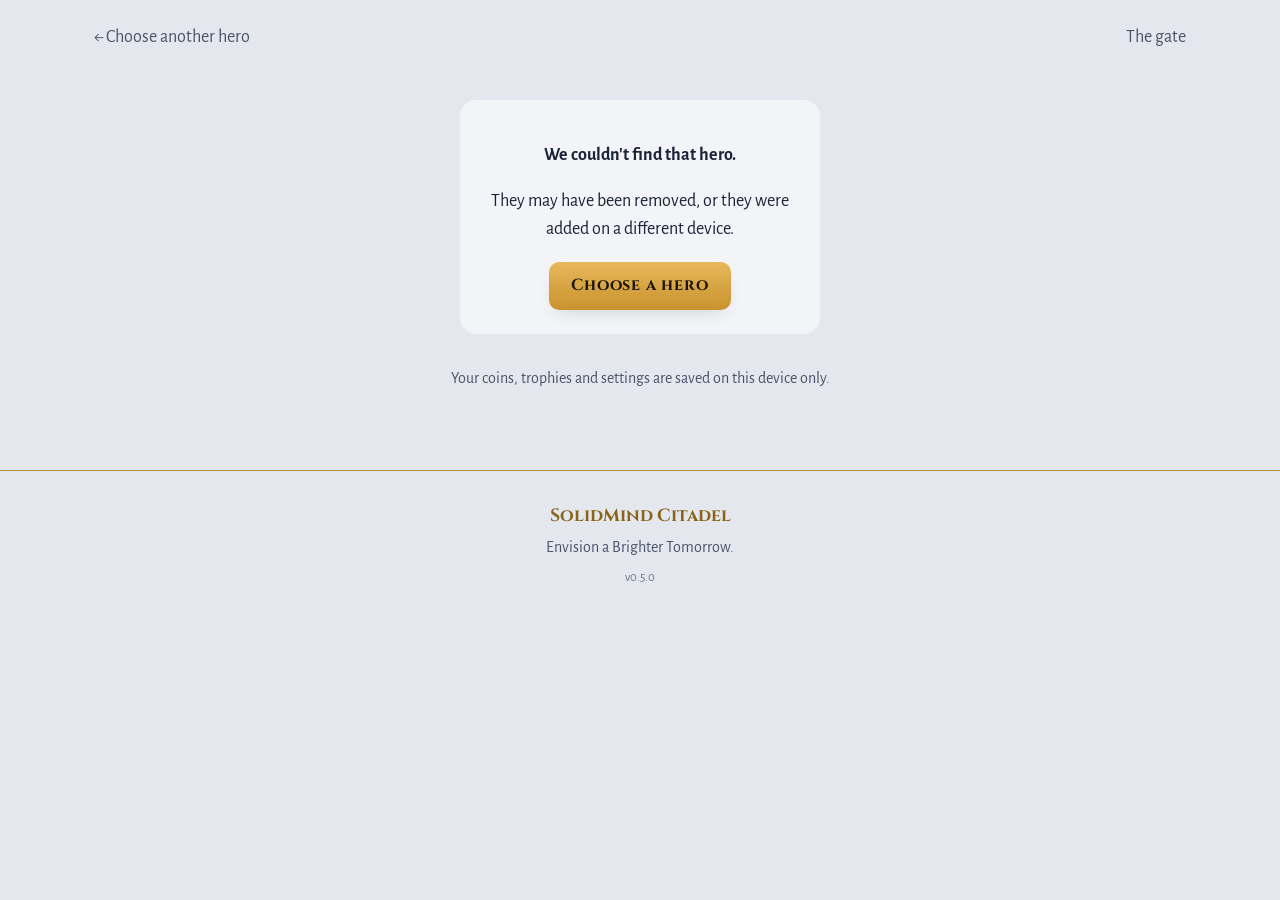
==== commit e094f2b7: "v0.5.0: The Nexus, Ladder Race and game rules Open the Nexus for heroes with Nexus access (Treasury " ====
--- a/hero.html
+++ b/hero.html
@@ -37,7 +37,8 @@
 <link rel="preconnect" href="https://fonts.googleapis.com">
 <link rel="preconnect" href="https://fonts.gstatic.com" crossorigin>
 <link href="https://fonts.googleapis.com/css2?family=Cinzel:wght@500;700;800&family=Alegreya+Sans:wght@400;500;700&display=swap" rel="stylesheet">
-<link rel="stylesheet" href="citadel-core.css">
+<!-- [VERSION] "?v=" makes browsers load the newest shared files after each update -->
+<link rel="stylesheet" href="citadel-core.css?v=0.5.0">
 </head>
 <body>
 
@@ -125,11 +126,11 @@
   <div class="wrap">
     <strong>SolidMind Citadel</strong>
     Envision a Brighter Tomorrow.
-    <span class="version">v0.4.0</span>
+    <span class="version">v0.5.0</span>
   </div>
 </footer>
 
-<script src="citadel-core.js"></script>
+<script src="citadel-core.js?v=0.5.0"></script>
 <script>
 // [JS-HOME] Reads ?id=... from the address and shows that hero.
 (function () {
--- a/citadel-core.css
+++ b/citadel-core.css
@@ -22,6 +22,7 @@
     [CSS-QUESTIONS] question pictures and step-by-step explanations
                     (used by games and, later, rank tests)
     [CSS-HALL]     a hall page's list of games
+    [CSS-RACE]     the reusable race board (citadel-race.js)
     [CSS-FORMS]    Treasury forms, crest and color pickers
     [CSS-BANNERS]  the four hall banners
     [CSS-NOTICE]   warning and "saved on this device" notes
@@ -306,8 +307,75 @@
 .game-card.locked { opacity: .7; }
 @media (prefers-reduced-motion: reduce) { .game-card { transition: none; } a.game-card:hover { transform: none; } }
 
+/* [CSS-RACE] Reusable race board (citadel-race.js), in the Citadel's colors */
+.race { display: grid; gap: 1rem; grid-template-columns: minmax(0, 1.05fr) minmax(0, 1fr); align-items: start; }
+@media (max-width: 900px) { .race { grid-template-columns: minmax(0, 1fr); } }
+.race-card { background: var(--stone); border: 2px solid var(--gold-soft); border-radius: 18px; padding: .9rem; min-width: 0; }
+.race-chips { display: flex; flex-wrap: wrap; gap: .5rem; margin-bottom: .6rem; }
+.race-chip { padding: .3rem .8rem; border-radius: 99px; border: 2px solid var(--gold-soft); font-weight: 700; display: flex; align-items: center; gap: .4rem; }
+.race-chip::before { content: ""; width: 1rem; height: 1rem; border-radius: 50%; }
+.race-chip.you::before { background: var(--arcane); }
+.race-chip.cpu::before { background: #E8603C; }
+.race-chip.turn { border-color: var(--gold); box-shadow: 0 0 0 2px var(--gold); }
+.race-board svg { display: block; width: 100%; height: auto; }
+.race-sq { fill: var(--sky); stroke: var(--gold-soft); stroke-width: 2; }
+.race-sq.alt { fill: var(--stone-2); }
+.race-sq.finish { fill: #F3D58C; }
+.race-num { font: 700 17px "Alegreya Sans", sans-serif; fill: var(--text-dim); }
+.race-up line { stroke: #D9A441; stroke-width: 5; stroke-linecap: round; }
+.race-down { fill: none; stroke: #E23D4B; stroke-width: 4; stroke-linejoin: round; opacity: .85; }
+.race-piece { stroke: #0F1B30; stroke-width: 3; }
+.race-piece.you { fill: var(--arcane); }
+.race-piece.cpu { fill: #E8603C; }
+.race-legend { margin-top: .5rem; color: var(--text-dim); font-size: .95rem; }
+.race-status { font: 700 1.35rem/1.2 "Cinzel", Georgia, serif; color: var(--gold); margin: 0 0 .3rem; }
+.race-sub { color: var(--text-dim); margin: 0 0 .6rem; }
+.race-dicebox { display: flex; align-items: center; gap: .8rem; flex-wrap: wrap; }
+.race-die { width: 70px; height: 70px; border-radius: 14px; background: #fff; border: 3px solid #1B2A4A; display: grid; grid-template: repeat(3, 1fr) / repeat(3, 1fr); padding: 8px; flex: none; }
+.race-die span { width: 12px; height: 12px; border-radius: 50%; background: #1B2A4A; place-self: center; visibility: hidden; }
+.race-die span.v { visibility: visible; }
+.race-die.cpu span { background: #E8603C; }
+.race-die.skill { border-color: #6B3FD4; } .race-die.skill span { background: #6B3FD4; }
+.race-die.rolling { animation: race-wob .12s linear infinite; }
+@keyframes race-wob { 25% { transform: rotate(-8deg); } 75% { transform: rotate(8deg); } }
+.race-dcol { display: flex; flex-direction: column; align-items: center; gap: .2rem; }
+.race-dcol small { font-weight: 700; color: var(--text-dim); }
+.race-chance { font: 700 1.2rem/1.2 "Cinzel", Georgia, serif; }
+.race-wild { font-weight: 700; color: #B9A2FF; }
+.race-tries { display: flex; gap: .35rem; align-items: center; flex-wrap: wrap; font-weight: 700; color: var(--text-dim); margin-top: .3rem; }
+.race-tries i { width: 20px; height: 20px; border-radius: 50%; border: 3px solid var(--arcane); background: var(--arcane); display: inline-block; }
+.race-tries i.used { background: var(--danger); border-color: var(--danger); }
+.race-question { margin-top: .8rem; border-top: 2px dashed var(--gold-soft); padding-top: .8rem; }
+.race-qtitle { font-size: 1.05rem; margin: 0 0 .3rem; }
+.race-pic { display: grid; place-items: center; margin: .4rem 0; }
+.race-q { font-weight: 700; font-size: 1.15rem; margin: .5rem 0; }
+.race-answers { display: grid; gap: .5rem; grid-template-columns: repeat(auto-fit, minmax(min(100%, 120px), 1fr)); }
+.race-ans {
+  min-height: 52px; padding: .4rem .6rem; border-radius: 12px; cursor: pointer;
+  font: 700 1.15rem/1.2 "Alegreya Sans", sans-serif; color: #1A1408;
+  background: linear-gradient(#FFE08A, #F2B33D); border: 3px solid #C47A2C;
+}
+.race-ans:disabled { cursor: default; }
+.race-ans.right { background: linear-gradient(#A6F0C6, #3CBF7A); border-color: #1E7A4A; }
+.race-ans.wrong { background: linear-gradient(#FFC2C2, #E85A5A); border-color: #9C2B2B; }
+.race-feedback { margin-top: .6rem; padding: .6rem .8rem; border-radius: 12px; }
+.race-feedback:empty { display: none; }
+.race-feedback.good { background: rgba(60, 191, 122, .18); }
+.race-feedback.bad { background: rgba(232, 90, 90, .16); }
+.race-lvl { margin-top: .4rem; font-weight: 700; color: var(--arcane); }
+.race-next { margin-top: .6rem; }
+.race-log { margin-top: .8rem; font-size: .95rem; color: var(--text-dim); max-height: 7rem; overflow: auto; }
+.race-settings { display: flex; flex-wrap: wrap; gap: .6rem; align-items: center; margin-top: .8rem; }
+.race-settings label { margin: 0; font-weight: 700; display: flex; align-items: center; gap: .4rem; }
+.race-settings select { width: auto; }
+.race-win { text-align: center; padding: .6rem 0; }
+.race-big { font: 800 2rem/1.1 "Cinzel", Georgia, serif; color: var(--gold); margin-bottom: .4rem; }
+@media (prefers-reduced-motion: reduce) { .race-die.rolling { animation: none; } }
+
 /* Treasury "Correct coins" box inside a hero row */
 .roster details.correct { grid-column: 1 / -1; }
+.roster .nexus-switch { grid-column: 1 / -1; margin: 0; font-weight: 700; }
+.roster .nexus-switch .hint { font-weight: 400; }
 .roster details.correct summary { cursor: pointer; min-height: 44px; display: flex; align-items: center; color: var(--gold); font-weight: 700; }
 
 /* [CSS-FORMS] Treasury */
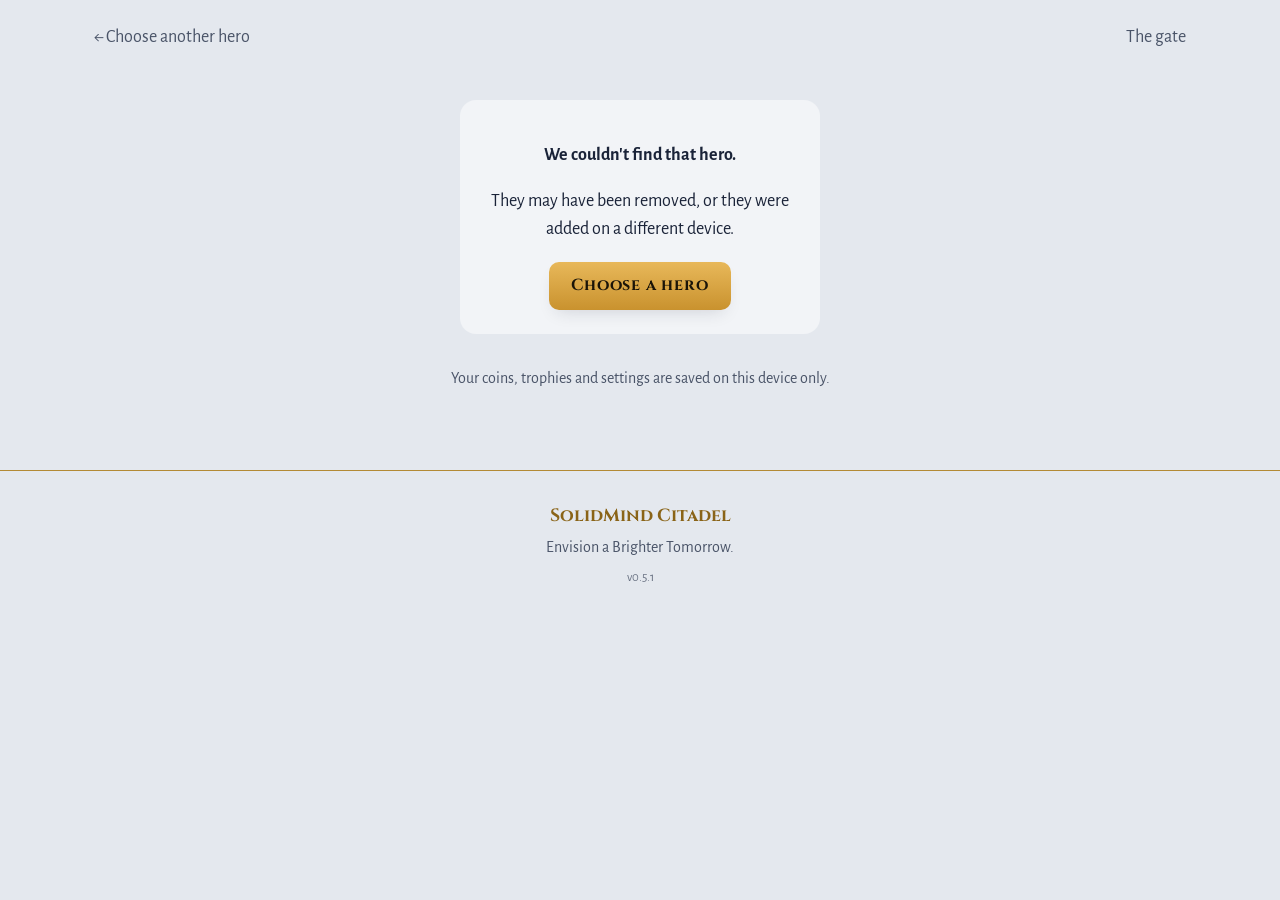
==== commit f0cf7c79: "v0.5.1: Pages update themselves Add version.json and a small check in every page's head that reloads" ====
--- a/hero.html
+++ b/hero.html
@@ -21,6 +21,7 @@
     [HTML-TROPHIES] trophy hall: rank/tier badges and best scores
     [HTML-SETTINGS] Sound and Read words out loud switches
     [HTML-FOOTER]   bottom of the page and version number
+    [JS-UPDATE]     reloads the page once when a newer version is out
     [JS-HOME]       fills in the page for the chosen hero
     [JS-CHEST]      draws the treasure chest
     [JS-TROPHIES]   draws the trophy hall
@@ -32,13 +33,45 @@
 <head>
 <meta charset="utf-8">
 <meta name="viewport" content="width=device-width, initial-scale=1, viewport-fit=cover">
+<!-- [JS-UPDATE] [VERSION] Pages update themselves (v0.5.1). When this page opens, it asks
+     version.json (skipping the browser's saved copy) for the newest version. If that is newer
+     than PAGE_VERSION below, the page reloads ONCE with "_fresh=<version>" in the address, so
+     the browser fetches the newest copy. It never loops: it won't reload if the address
+     already has that "_fresh" mark, or if this tab already tried for that version. If
+     version.json can't be loaded, nothing happens and the page works as usual. -->
+<script>
+(function () {
+  var PAGE_VERSION = "0.5.1"; // [VERSION] change with every version, same as the footer
+  var VERSION_FILE = "version.json";
+  function newer(a, b) { // true if version a is newer than version b (so "0.10.0" is newer than "0.9.2")
+    var x = String(a).split("."), y = String(b).split(".");
+    for (var i = 0; i < 3; i++) { var d = (parseInt(x[i], 10) || 0) - (parseInt(y[i], 10) || 0); if (d) return d > 0; }
+    return false;
+  }
+  try {
+    if (!window.fetch || !window.URL) return;
+    fetch(VERSION_FILE + "?t=" + Date.now(), { cache: "no-store" })
+      .then(function (r) { return r.ok ? r.json() : null; })
+      .then(function (j) {
+        if (!j || !j.version || !newer(j.version, PAGE_VERSION)) return;
+        var url = new URL(location.href);
+        if (url.searchParams.get("_fresh") === j.version) return; // already reloaded for it
+        var key = "smc-fresh:" + location.pathname;
+        try { if (sessionStorage.getItem(key) === j.version) return; sessionStorage.setItem(key, j.version); } catch (e) { /* storage blocked: the address mark still stops loops */ }
+        url.searchParams.set("_fresh", j.version);
+        location.replace(url.toString());
+      })
+      .catch(function () { /* offline or missing: keep the page as it is */ });
+  } catch (e) { /* very old browser: keep the page as it is */ }
+})();
+</script>
 <title>Hero's Hall · SolidMind Citadel</title>
 <link rel="icon" href="data:image/svg+xml,<svg xmlns='http://www.w3.org/2000/svg' viewBox='0 0 100 100'><text y='.9em' font-size='90'>🏰</text></svg>">
 <link rel="preconnect" href="https://fonts.googleapis.com">
 <link rel="preconnect" href="https://fonts.gstatic.com" crossorigin>
 <link href="https://fonts.googleapis.com/css2?family=Cinzel:wght@500;700;800&family=Alegreya+Sans:wght@400;500;700&display=swap" rel="stylesheet">
 <!-- [VERSION] "?v=" makes browsers load the newest shared files after each update -->
-<link rel="stylesheet" href="citadel-core.css?v=0.5.0">
+<link rel="stylesheet" href="citadel-core.css?v=0.5.1">
 </head>
 <body>
 
@@ -126,11 +159,11 @@
   <div class="wrap">
     <strong>SolidMind Citadel</strong>
     Envision a Brighter Tomorrow.
-    <span class="version">v0.5.0</span>
+    <span class="version">v0.5.1</span>
   </div>
 </footer>
 
-<script src="citadel-core.js?v=0.5.0"></script>
+<script src="citadel-core.js?v=0.5.1"></script>
 <script>
 // [JS-HOME] Reads ?id=... from the address and shows that hero.
 (function () {
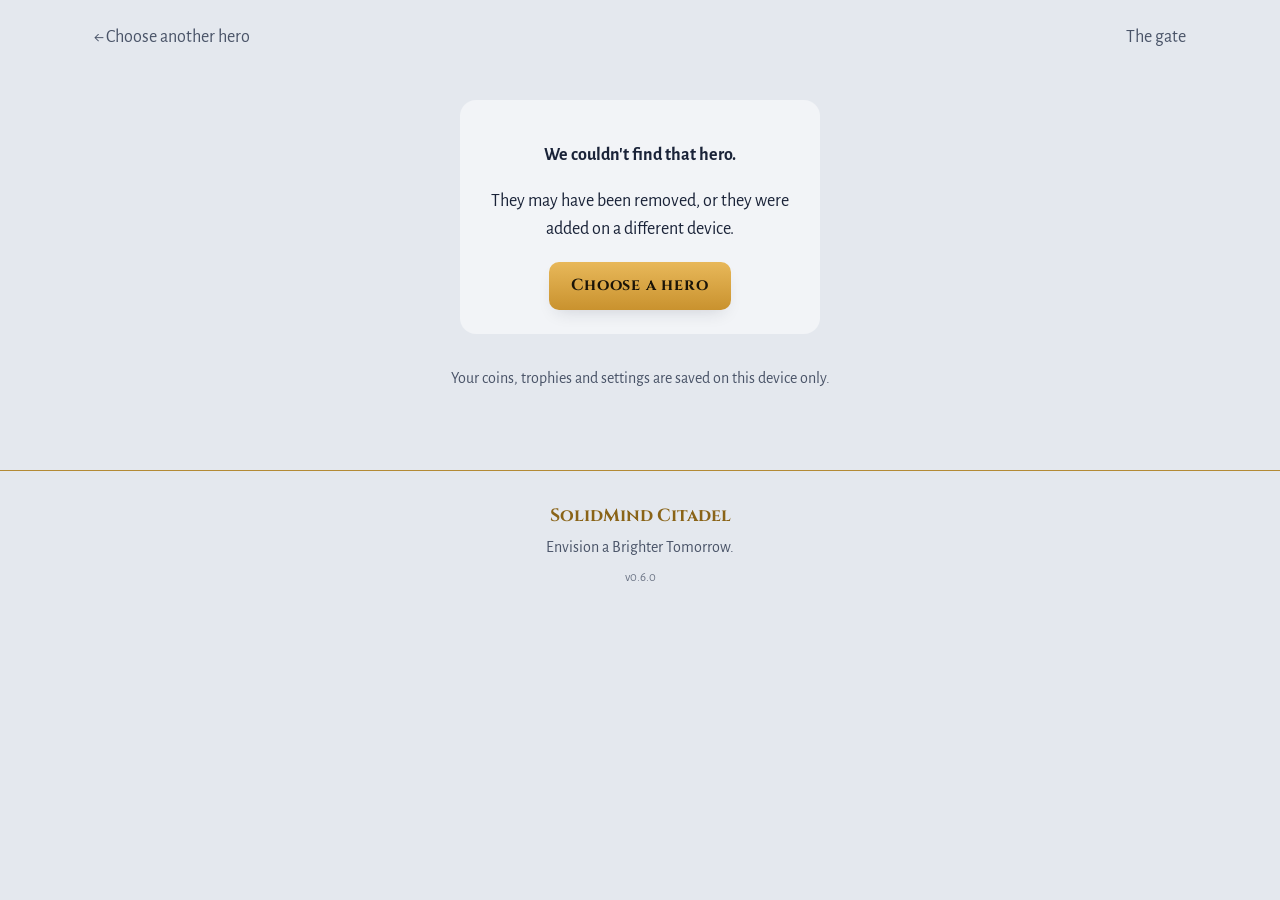
==== commit 1d341fe4: "v0.6.0: Learning paths Subjects (core or Nexus) in subjects.js, a per-hero learning plan in the Trea" ====
--- a/hero.html
+++ b/hero.html
@@ -10,12 +10,13 @@
   scores) and the hero's own settings (Sound, Read words out loud).
   Visitors are sent to visitor.html instead.
 
-  Depends on: citadel-core.js, citadel-core.css
+  Depends on: subjects.js, citadel-core.js, citadel-core.css
 
   Search these tags to jump to a section:
     [HTML-TOP]      links back to the hero list
     [HTML-HERO]     crest, nickname, coins, rank and tier, level
     [HTML-TEST]     the hero's next test and its status
+    [HTML-SUBJECTS] "My subjects": Required or Optional (v0.6.0)
     [HTML-HALLS]    the four halls (drawn by Citadel.renderHalls)
     [HTML-CHEST]    treasure chest: coins per game and coin history
     [HTML-TROPHIES] trophy hall: rank/tier badges and best scores
@@ -23,6 +24,7 @@
     [HTML-FOOTER]   bottom of the page and version number
     [JS-UPDATE]     reloads the page once when a newer version is out
     [JS-HOME]       fills in the page for the chosen hero
+    [JS-SUBJECTS]   draws "My subjects" from the learning plan
     [JS-CHEST]      draws the treasure chest
     [JS-TROPHIES]   draws the trophy hall
     [JS-SETTINGS]   the two switches
@@ -33,7 +35,7 @@
 <head>
 <meta charset="utf-8">
 <meta name="viewport" content="width=device-width, initial-scale=1, viewport-fit=cover">
-<!-- [JS-UPDATE] [VERSION] Pages update themselves (v0.5.1). When this page opens, it asks
+<!-- [JS-UPDATE] [VERSION] Pages update themselves. When this page opens, it asks
      version.json (skipping the browser's saved copy) for the newest version. If that is newer
      than PAGE_VERSION below, the page reloads ONCE with "_fresh=<version>" in the address, so
      the browser fetches the newest copy. It never loops: it won't reload if the address
@@ -41,7 +43,7 @@
      version.json can't be loaded, nothing happens and the page works as usual. -->
 <script>
 (function () {
-  var PAGE_VERSION = "0.5.1"; // [VERSION] change with every version, same as the footer
+  var PAGE_VERSION = "0.6.0"; // [VERSION] change with every version, same as the footer
   var VERSION_FILE = "version.json";
   function newer(a, b) { // true if version a is newer than version b (so "0.10.0" is newer than "0.9.2")
     var x = String(a).split("."), y = String(b).split(".");
@@ -71,7 +73,7 @@
 <link rel="preconnect" href="https://fonts.gstatic.com" crossorigin>
 <link href="https://fonts.googleapis.com/css2?family=Cinzel:wght@500;700;800&family=Alegreya+Sans:wght@400;500;700&display=swap" rel="stylesheet">
 <!-- [VERSION] "?v=" makes browsers load the newest shared files after each update -->
-<link rel="stylesheet" href="citadel-core.css?v=0.5.1">
+<link rel="stylesheet" href="citadel-core.css?v=0.6.0">
 </head>
 <body>
 
@@ -106,6 +108,14 @@
       <div class="btn-row" id="test-go" hidden><a class="btn" id="test-link" href="#">Go to the test</a></div>
     </section>
 
+    <!-- [HTML-SUBJECTS] "My subjects" from the learning plan the parent sets in the
+         Treasury (v0.6.0). Off subjects are not listed. -->
+    <section class="panel" aria-labelledby="subjects-title">
+      <h2 id="subjects-title">My subjects</h2>
+      <ul class="subjects" id="subjects"></ul>
+      <p class="hint" id="subjects-note">Required subjects count toward your rank tests. Optional ones are just for fun and practice.</p>
+    </section>
+
     <!-- [HTML-HALLS] -->
     <h2 class="halls-title">Choose a hall</h2>
     <p class="halls-sub">The Proving Grounds is open! Every game you finish earns gold coins. More halls open soon.</p>
@@ -159,11 +169,12 @@
   <div class="wrap">
     <strong>SolidMind Citadel</strong>
     Envision a Brighter Tomorrow.
-    <span class="version">v0.5.1</span>
+    <span class="version">v0.6.0</span>
   </div>
 </footer>
 
-<script src="citadel-core.js?v=0.5.1"></script>
+<script src="subjects.js?v=0.6.0"></script>
+<script src="citadel-core.js?v=0.6.0"></script>
 <script>
 // [JS-HOME] Reads ?id=... from the address and shows that hero.
 (function () {
@@ -187,7 +198,8 @@
   // Next test: name, status, weak areas (if locked), and a link when it can be taken.
   var st = C.testStatus(hero);
   var STATE_NAMES = { top: "Top of the ladder", coins: "Locked: needs coins", ready: "Ready",
-    "retake-coins": "Failed once", retake: "Retake ready", mastery: "Locked until mastery" };
+    "retake-coins": "Failed once", retake: "Retake ready", mastery: "Locked until mastery",
+    none: "No tests for now" };
   document.getElementById("test-name").textContent = st.test ? st.test.name : "You are a Master Engineer \u2013 Gold!";
   var tag = document.getElementById("test-state");
   tag.textContent = STATE_NAMES[st.state];
@@ -201,16 +213,28 @@
     });
     list.hidden = false;
   }
-  if (st.state !== "top") {
+  if (st.state !== "top" && st.state !== "none") {
     document.getElementById("test-link").href = "test.html?id=" + encodeURIComponent(hero.id);
     document.getElementById("test-go").hidden = false;
   }
+
+  /* [JS-SUBJECTS] My subjects, with Required or Optional next to each.
+     The Nexus (PLC) shows only when Nexus access is on; it never counts. */
+  var subs = C.mySubjects(hero), subList = document.getElementById("subjects");
+  subs.forEach(function (x) {
+    var tagText = x.track === "nexus" ? "Nexus" : (x.choice === "required" ? "Required" : "Optional");
+    subList.appendChild(C.el("li", { class: "subject subject-" + (x.track === "nexus" ? "nexus" : x.choice) },
+      C.el("span", { class: "subject-emoji", "aria-hidden": "true", text: x.emoji }),
+      C.el("span", { class: "subject-name", text: x.name }),
+      C.el("span", { class: "subject-tag", text: tagText })));
+  });
+  if (!subs.length) document.getElementById("subjects-note").textContent = "No subjects yet. A parent can choose them in the Treasury.";
 
   C.renderHalls(document.getElementById("halls"), hero.id);
   // Rule 6: while a test is waiting, no NEW games open. Say so kindly.
   if (!C.newGamesAllowed(hero)) {
     document.querySelector(".halls-sub").textContent =
-      "New games stay closed until your test is done. Games you already have (like Pizza Party) can still be played.";
+      "New games in your Required subjects stay closed until your test is done. Games you already have (like Pizza Party) and Optional subjects can still be played.";
   }
 
   var el = C.el;
--- a/citadel-core.css
+++ b/citadel-core.css
@@ -19,6 +19,7 @@
     [CSS-RANK]     bronze / silver / gold rank badge
     [CSS-TEST]     next-test box, test page, Treasury coin table
     [CSS-CHEST]    treasure chest, trophy hall, settings switches
+    [CSS-SUBJECTS] "My subjects" on a hero's page
     [CSS-QUESTIONS] question pictures and step-by-step explanations
                     (used by games and, later, rank tests)
     [CSS-HALL]     a hall page's list of games
@@ -251,6 +252,15 @@
   color: var(--text); background: var(--sky); border: 2px solid var(--gold-soft); border-radius: 10px; padding: .6rem; }
 .warning-box { margin: 1rem 0 0; padding: .8rem 1rem; border-radius: 12px; border: 2px solid var(--danger); background: var(--sky); }
 .visitor-crest { font-size: 3.5rem; line-height: 1; }
+
+/* [CSS-SUBJECTS] "My subjects" on a hero's page (v0.6.0) */
+.subjects { list-style: none; padding: 0; margin: 0; display: grid; gap: .5rem; grid-template-columns: repeat(auto-fill, minmax(min(100%, 200px), 1fr)); }
+.subject { display: flex; align-items: center; gap: .6rem; min-height: 48px; padding: .4rem .75rem; background: var(--sky); border: 1px solid var(--gold-soft); border-radius: 12px; }
+.subject-emoji { font-size: 1.5rem; line-height: 1; }
+.subject-name { flex: 1; font-weight: 700; }
+.subject-tag { font-size: .85rem; font-weight: 700; padding: .1rem .55rem; border-radius: 99px; border: 1px solid var(--gold-soft); color: var(--text-dim); }
+.subject-required .subject-tag { border-color: var(--gold); color: var(--gold); }
+.subject-nexus .subject-tag { border-color: var(--arcane); color: var(--arcane); }
 
 /* [CSS-QUESTIONS] Pictures drawn by citadel-questions.js */
 .q-visual { margin: 0; display: flex; justify-content: center; }
@@ -374,8 +384,15 @@
 
 /* Treasury "Correct coins" box inside a hero row */
 .roster details.correct { grid-column: 1 / -1; }
-.roster .nexus-switch { grid-column: 1 / -1; margin: 0; font-weight: 700; }
-.roster .nexus-switch .hint { font-weight: 400; }
+.roster .switch { margin: 0; font-weight: 700; }
+.roster .switch .hint { font-weight: 400; }
+/* Treasury "Learning plan" (v0.6.0): a drop-down per subject, then the Nexus switches */
+.roster .plan { grid-column: 1 / -1; padding: .6rem .75rem; border: 1px solid var(--gold-soft); border-radius: 12px; background: var(--sky); }
+.roster .plan-title { font-family: "Cinzel", Georgia, serif; font-weight: 700; color: var(--gold); margin-bottom: .4rem; }
+.roster .plan-grid { display: grid; gap: .4rem .75rem; grid-template-columns: repeat(auto-fill, minmax(min(100%, 210px), 1fr)); }
+.roster .plan-grid label { margin: 0; display: flex; align-items: center; justify-content: space-between; gap: .5rem; font-weight: 500; }
+.roster .plan-grid select { width: auto; min-width: 8.5rem; }
+.roster .plan .hint { margin: .5rem 0; }
 .roster details.correct summary { cursor: pointer; min-height: 44px; display: flex; align-items: center; color: var(--gold); font-weight: 700; }
 
 /* [CSS-FORMS] Treasury */
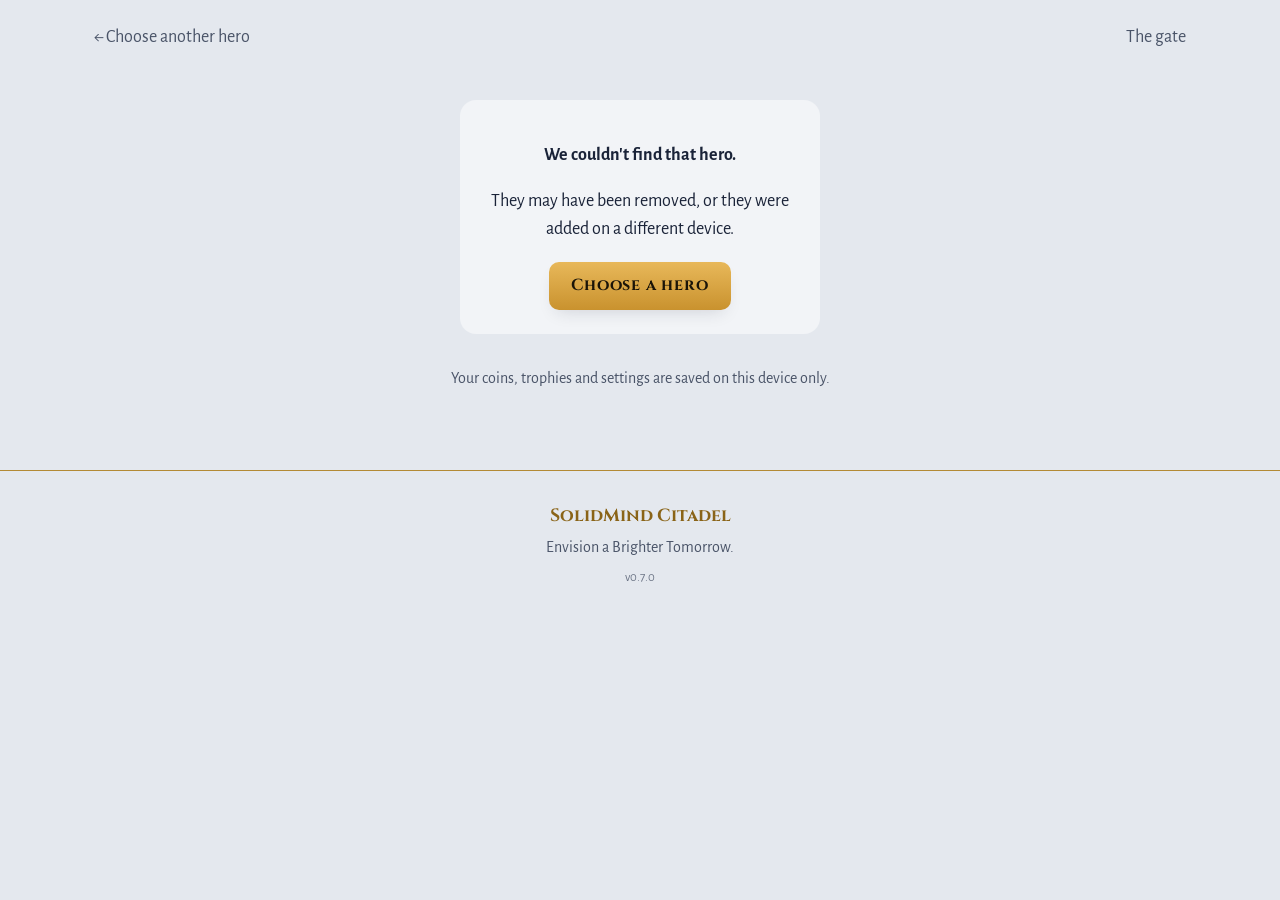
==== commit 0aaf2c8e: "v0.7.0: Chapter framework and sample adventure One shared chapter engine (citadel-adventure.js/.css)" ====
--- a/hero.html
+++ b/hero.html
@@ -16,7 +16,7 @@
     [HTML-TOP]      links back to the hero list
     [HTML-HERO]     crest, nickname, coins, rank and tier, level
     [HTML-TEST]     the hero's next test and its status
-    [HTML-SUBJECTS] "My subjects": Required or Optional (v0.6.0)
+    [HTML-SUBJECTS] "My subjects": Required or Optional (added in v0.6)
     [HTML-HALLS]    the four halls (drawn by Citadel.renderHalls)
     [HTML-CHEST]    treasure chest: coins per game and coin history
     [HTML-TROPHIES] trophy hall: rank/tier badges and best scores
@@ -43,7 +43,7 @@
      version.json can't be loaded, nothing happens and the page works as usual. -->
 <script>
 (function () {
-  var PAGE_VERSION = "0.6.0"; // [VERSION] change with every version, same as the footer
+  var PAGE_VERSION = "0.7.0"; // [VERSION] change with every version, same as the footer
   var VERSION_FILE = "version.json";
   function newer(a, b) { // true if version a is newer than version b (so "0.10.0" is newer than "0.9.2")
     var x = String(a).split("."), y = String(b).split(".");
@@ -73,7 +73,7 @@
 <link rel="preconnect" href="https://fonts.gstatic.com" crossorigin>
 <link href="https://fonts.googleapis.com/css2?family=Cinzel:wght@500;700;800&family=Alegreya+Sans:wght@400;500;700&display=swap" rel="stylesheet">
 <!-- [VERSION] "?v=" makes browsers load the newest shared files after each update -->
-<link rel="stylesheet" href="citadel-core.css?v=0.6.0">
+<link rel="stylesheet" href="citadel-core.css?v=0.7.0">
 </head>
 <body>
 
@@ -109,7 +109,7 @@
     </section>
 
     <!-- [HTML-SUBJECTS] "My subjects" from the learning plan the parent sets in the
-         Treasury (v0.6.0). Off subjects are not listed. -->
+         Treasury (added in v0.6). Off subjects are not listed. -->
     <section class="panel" aria-labelledby="subjects-title">
       <h2 id="subjects-title">My subjects</h2>
       <ul class="subjects" id="subjects"></ul>
@@ -118,7 +118,7 @@
 
     <!-- [HTML-HALLS] -->
     <h2 class="halls-title">Choose a hall</h2>
-    <p class="halls-sub">The Proving Grounds is open! Every game you finish earns gold coins. More halls open soon.</p>
+    <p class="halls-sub">The Imperial Library and the Proving Grounds are open! Games and adventures earn gold coins. More halls open soon.</p>
     <ul class="halls" id="halls"></ul>
 
     <!-- [HTML-CHEST] -->
@@ -169,12 +169,12 @@
   <div class="wrap">
     <strong>SolidMind Citadel</strong>
     Envision a Brighter Tomorrow.
-    <span class="version">v0.6.0</span>
+    <span class="version">v0.7.0</span>
   </div>
 </footer>
 
-<script src="subjects.js?v=0.6.0"></script>
-<script src="citadel-core.js?v=0.6.0"></script>
+<script src="subjects.js?v=0.7.0"></script>
+<script src="citadel-core.js?v=0.7.0"></script>
 <script>
 // [JS-HOME] Reads ?id=... from the address and shows that hero.
 (function () {
